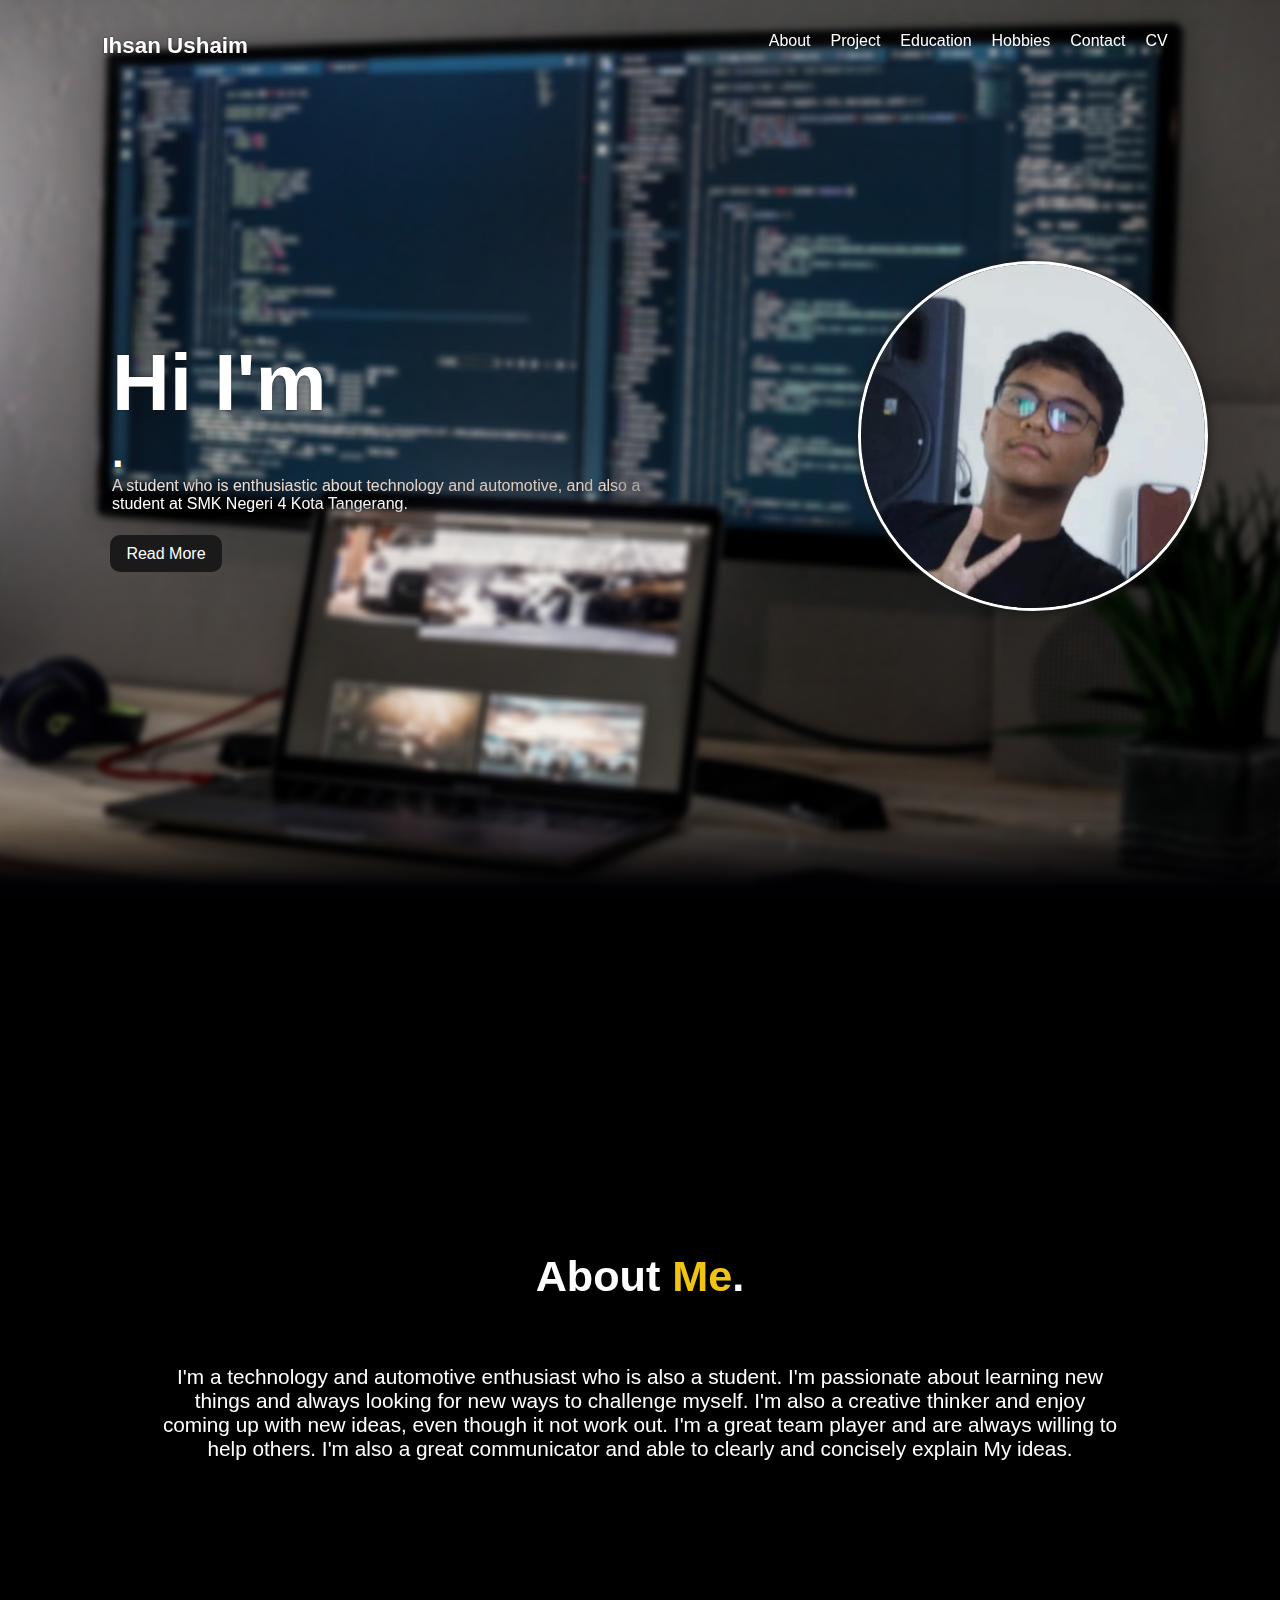
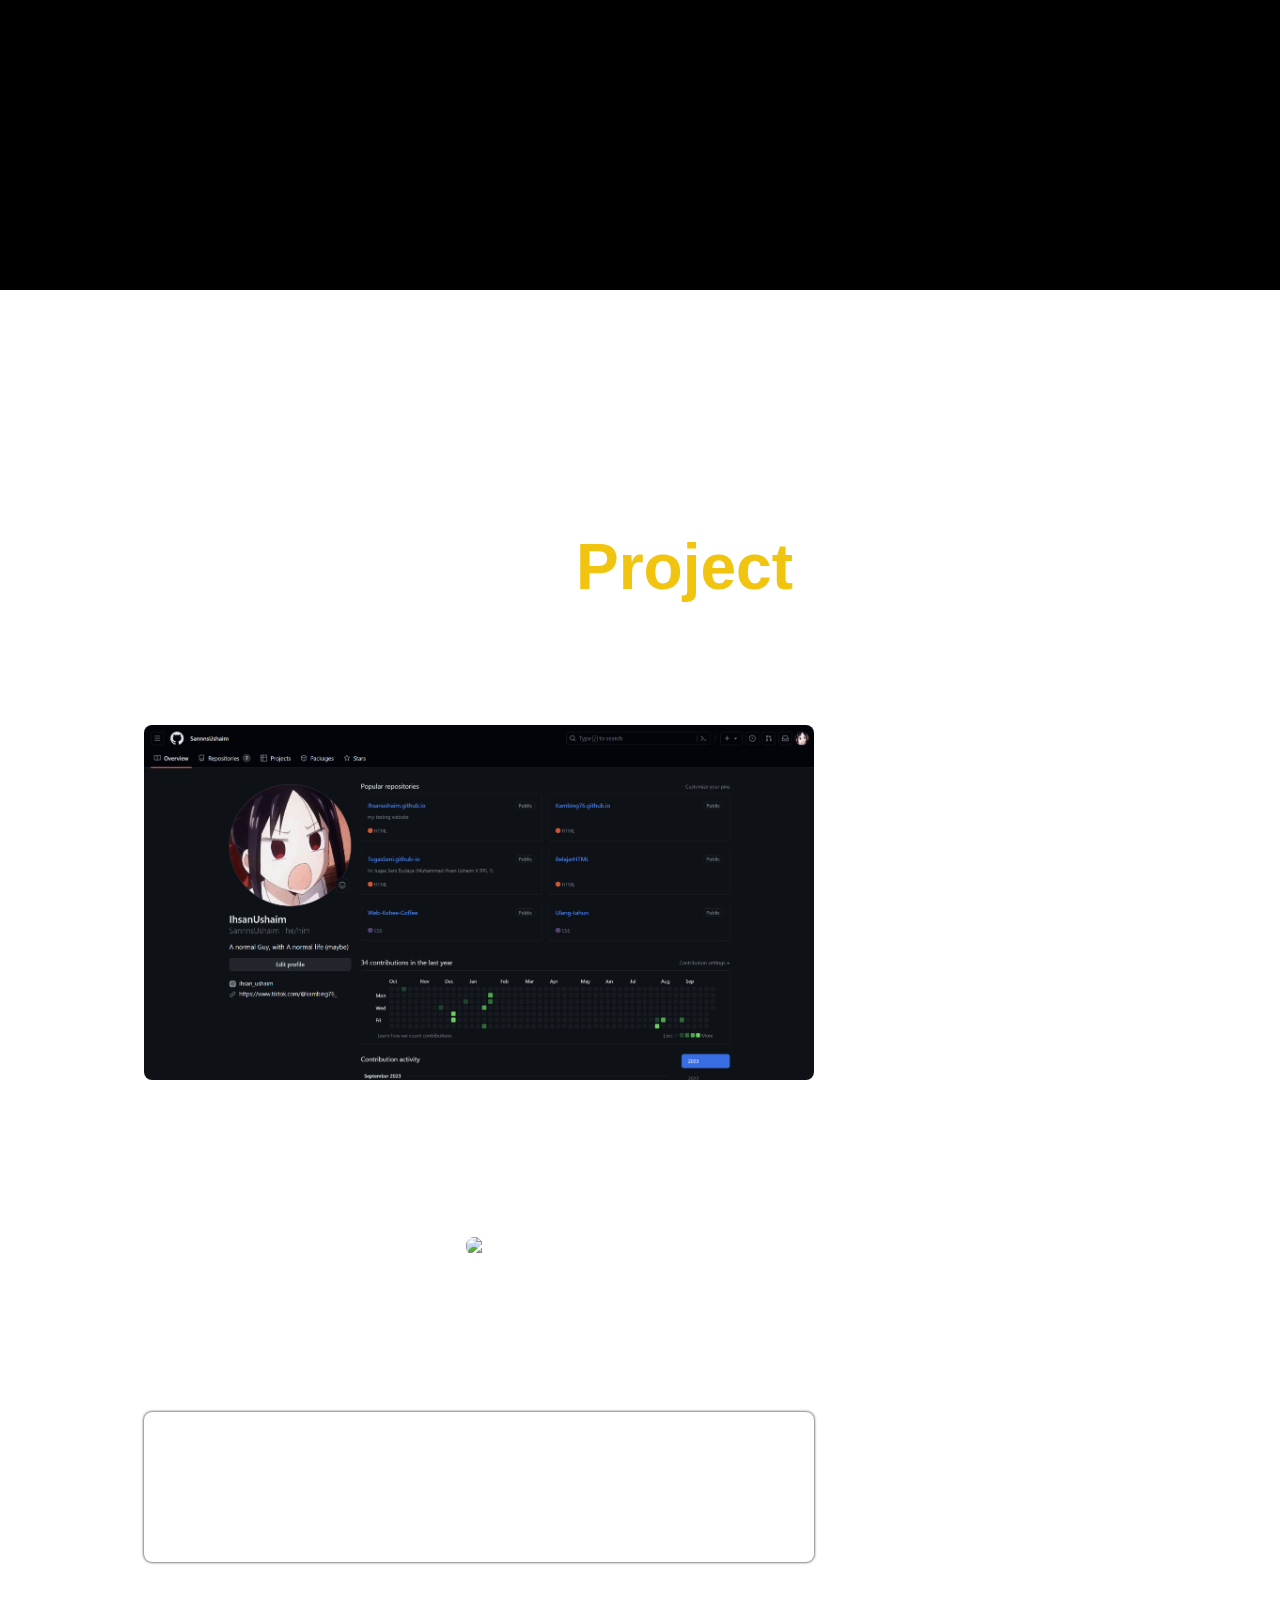
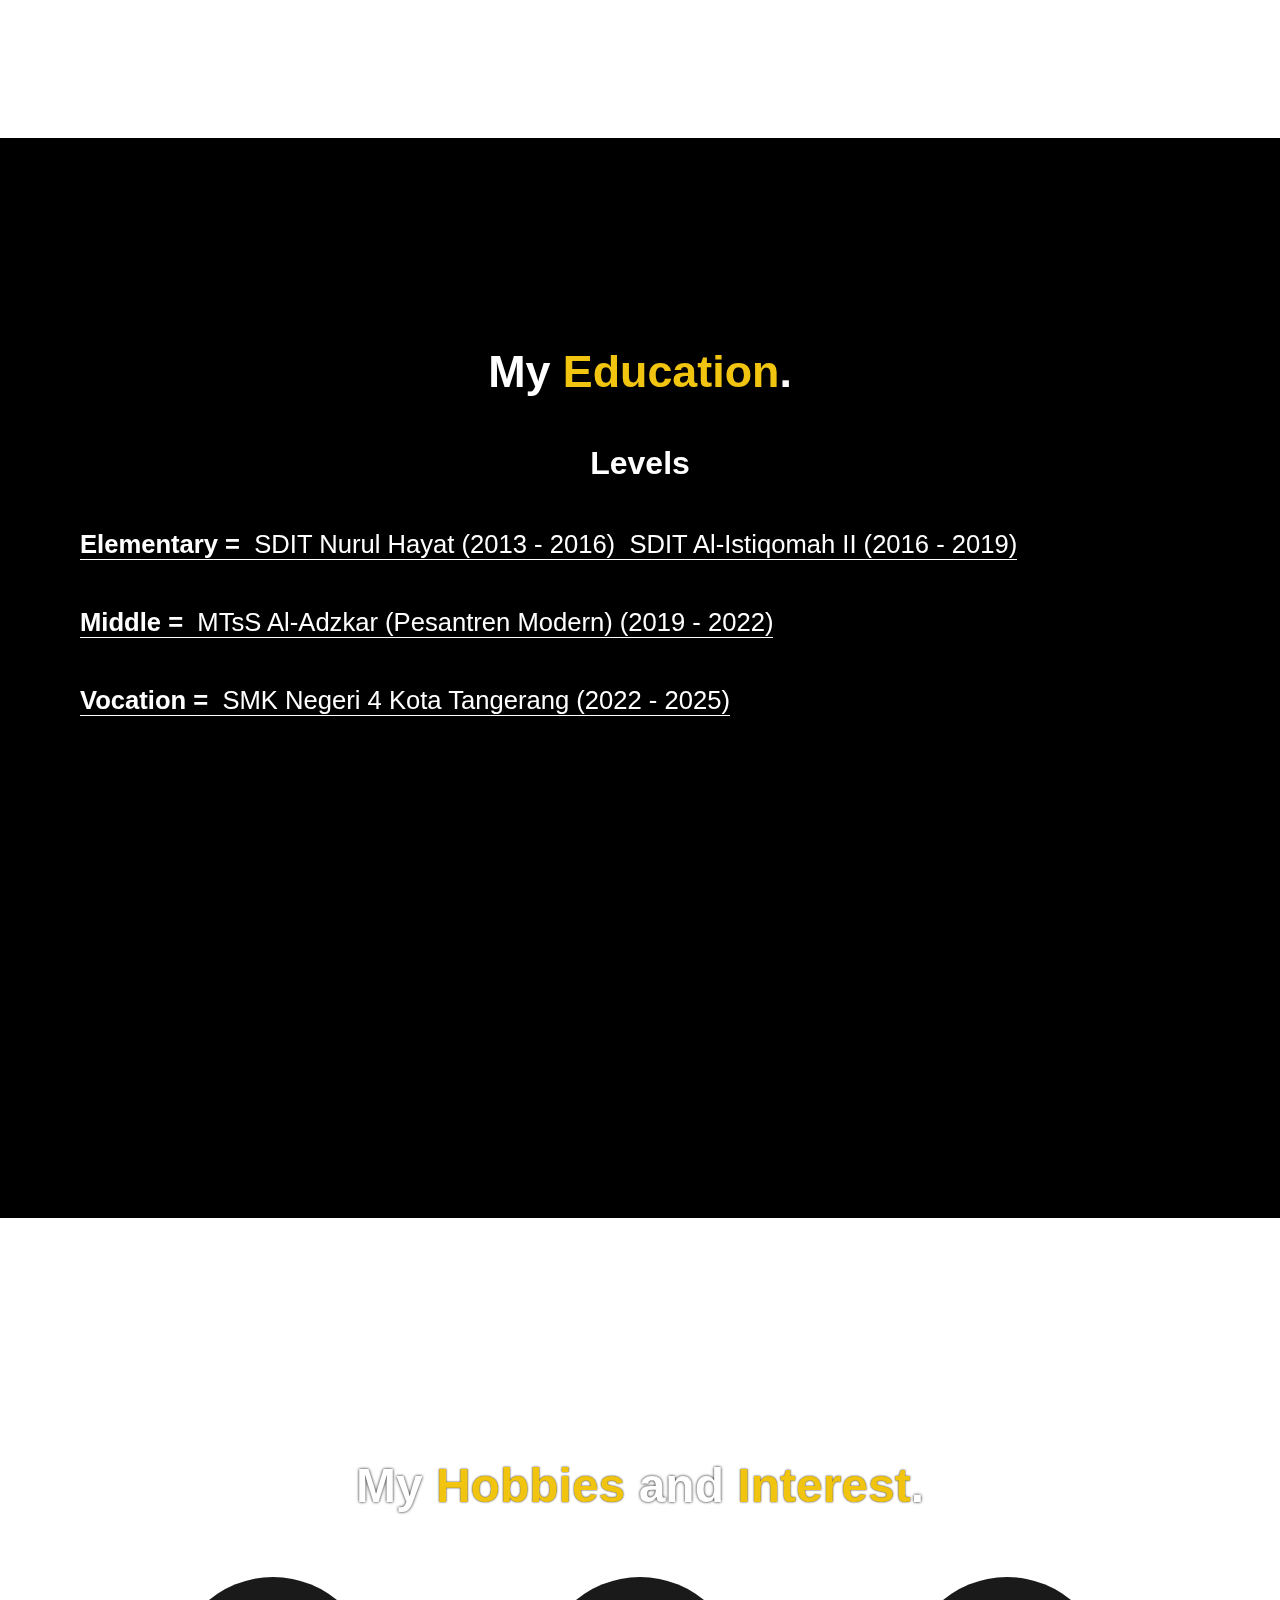
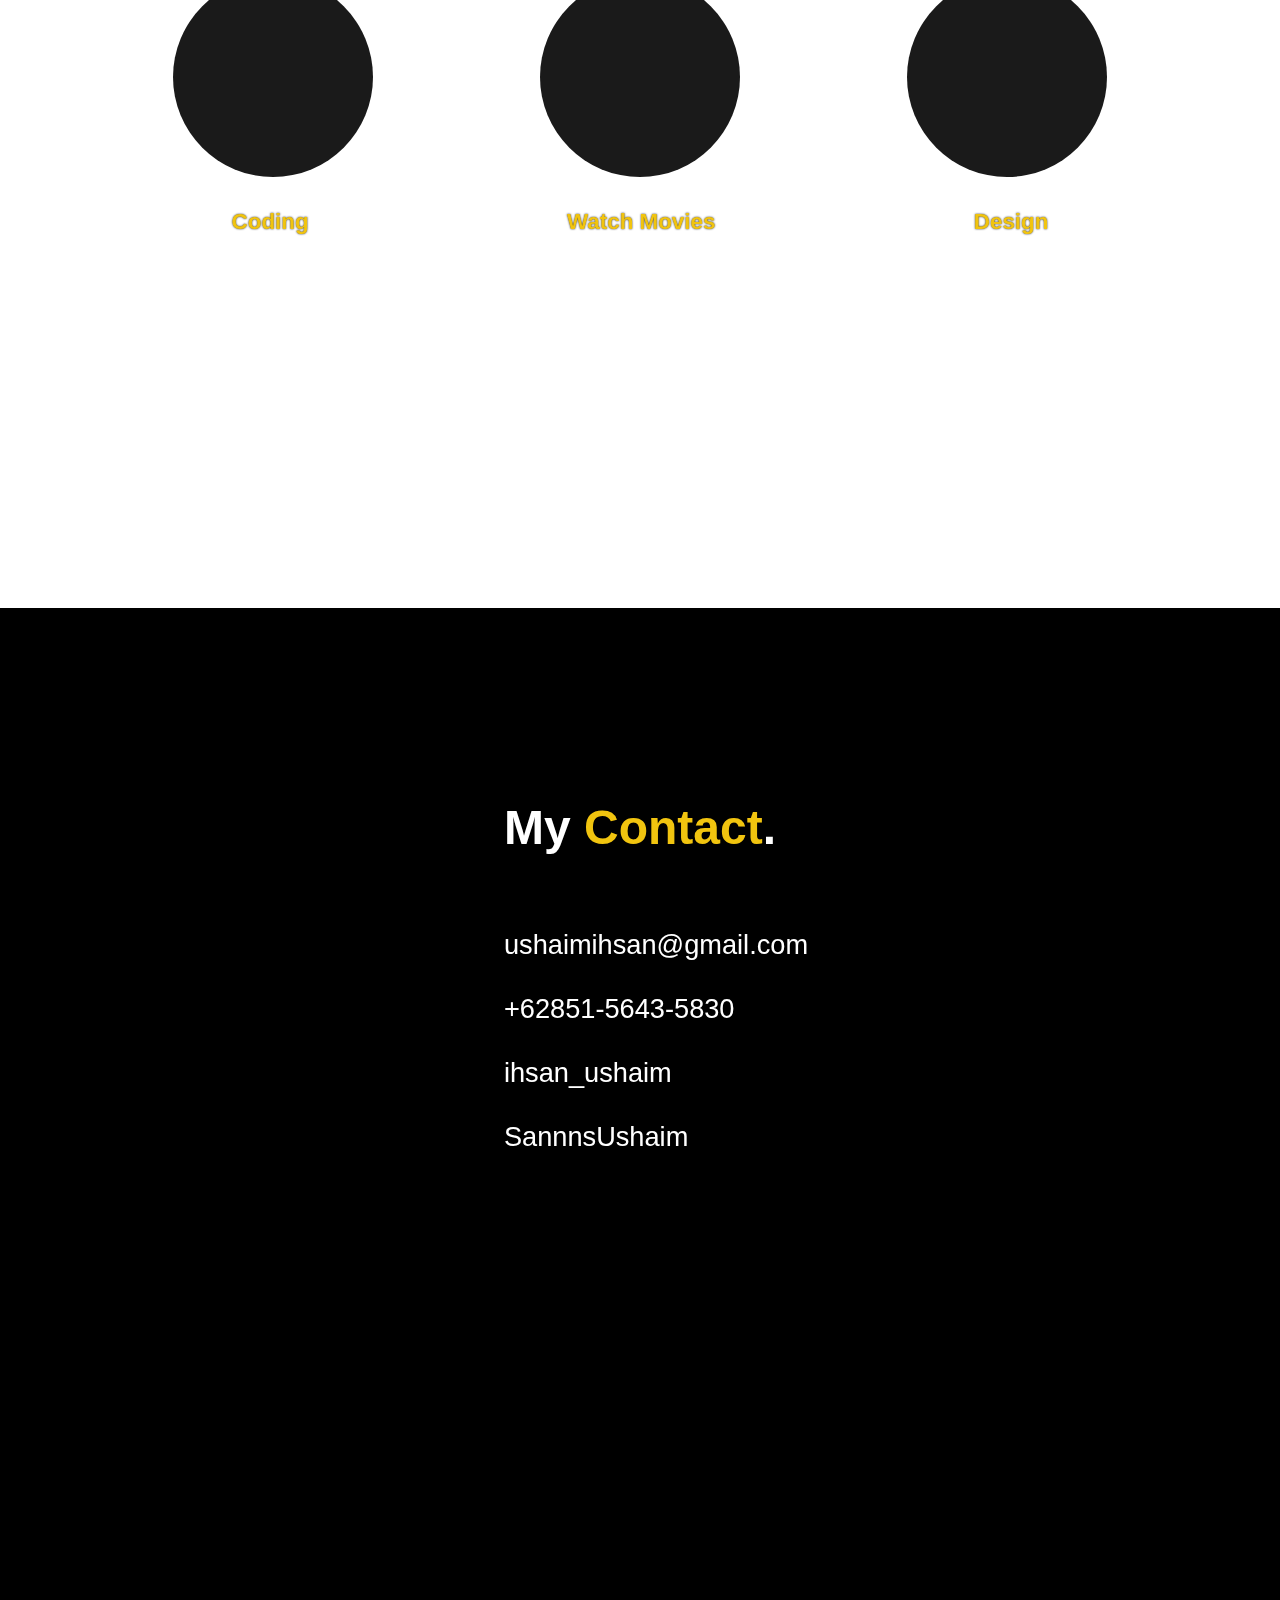
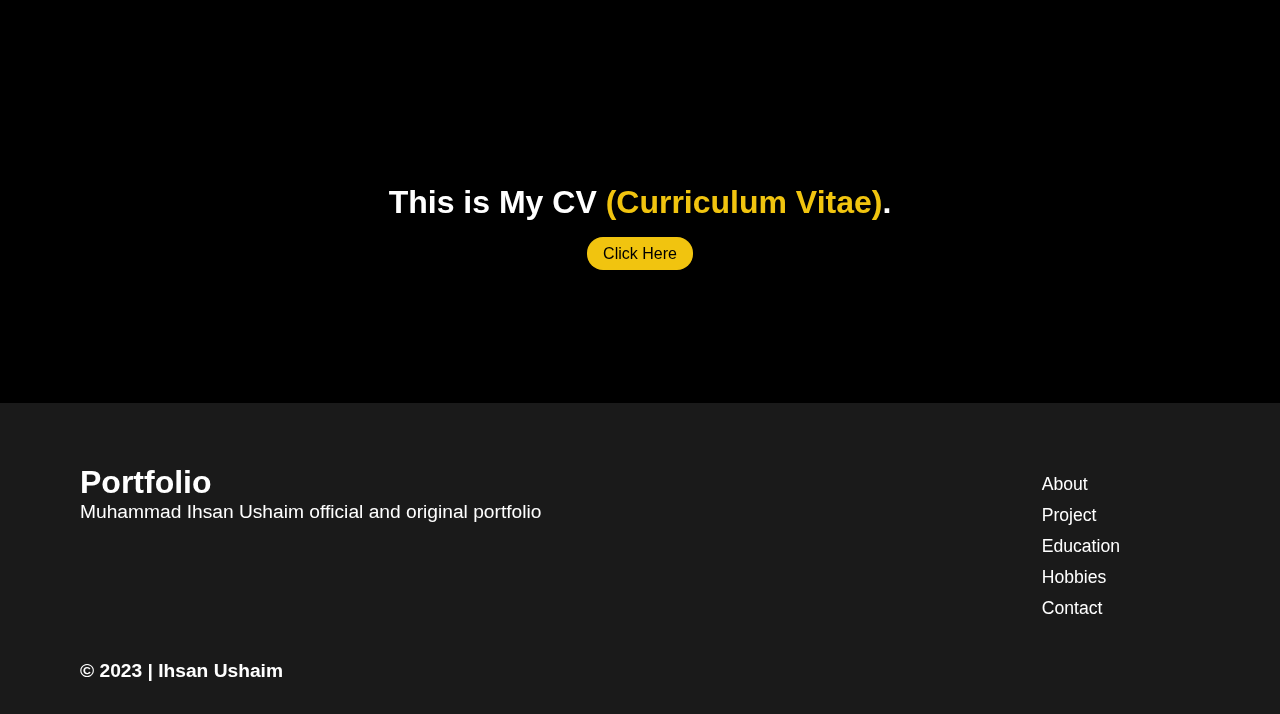
==== index.html @ 57886c35 "first commit" ====
<!DOCTYPE html>
<html lang="en">
  <head>
    <meta charset="UTF-8" />
    <meta name="viewport" content="width=device-width, initial-scale=1.0" />
    <title>Portfolio | MIU</title>
    <link rel="stylesheet" href="css/style.css" />
    <script src="https://unpkg.com/feather-icons"></script>
  </head>
  <body>
    <a class="balik" href="#home"><i data-feather="triangle"></i></a>
    <nav class="navbar">
      <a class="navbar-logo" href="#home">Ihsan Ushaim</a>
      <div class="navbar-nav">
        <a href="#about">About</a>
        <a href="#project">Project</a>
        <a href="#education">Education</a>
        <a href="#hobbies">Hobbies</a>
        <a href="#contact">Contact</a>
        <a href="CV/index.html">CV</a>
      </div>
    </nav>

    <section class="hero" id="home">
      <main class="content">
        <h1 class="header">Hi I'm</h1>
        <h1><span class="nama"></span>.</h1>
        <p>
          A student who is enthusiastic about technology and automotive, and
          also a student at SMK Negeri 4 Kota Tangerang.
        </p>
        <img class="foto" src="img/foto.jpg" alt="foto" />
        <a class="cta" href="#about">Read More</a>
      </main>
    </section>

    <section class="about" id="about">
      <h2>About <span>Me</span>.</h2>
      <p>
        I'm a technology and automotive enthusiast who is also a student. I'm
        passionate about learning new things and always looking for new ways to
        challenge myself. I'm also a creative thinker and enjoy coming up with
        new ideas, even though it not work out. I'm a great team player and are
        always willing to help others. I'm also a great communicator and able to
        clearly and concisely explain My ideas.
      </p>
    </section>

    <section class="project" id="project">
      <h2>My <span>Project</span>.</h2>
      <div class="row">
        <div class="col">
          <img
            width="670px"
            style="border-radius: 0.5rem"
            src="img/project-github.png"
            alt="project dari github"
          />
        </div>
        <div class="col">
          <p>
            I have my coding project at my github page. You can see it at
            <a target="_blank" href="https://www.github.com/SannnsUshaim"
              >SannnsUshaim</a
            >. That fills with my early project as my first portfolio, my
            sister's web I made, and another practice about web design. I don't
            have a big project yet, but someday, I will.
          </p>
        </div>
      </div>
      <div class="row">
        <div class="col">
          <p>
            I have a lot of design projects. Only for school assignments, not
            for sale yet, but I will try my best. This is one of my projects,
            where the other design files are corrupted.
          </p>
        </div>
        <div class="col">
          <img
            width="670px"
            style="border-radius: 0.5rem"
            src="img/project-design-1.png"
            alt="project design"
          />
        </div>
      </div>
      <div class="row end">
        <div class="col">
          <video
            onclick="toggleMute()"
            id="video"
            width="670px"
            style="border-radius: 0.5rem; box-shadow: 0 0 3px #000;"
            loop
            autoplay
            muted
          >
            <source src="video/animasi.mp4" type="video/mp4" />
          </video>
        </div>
        <div class="col video-desc">
          <p>
            I also have a project in the form of animation, although it's still
            not good yet, but I will try my best. I will only include this,
            because in my opinion, this is the best so far. and by the way, it
            just for a school assignment.
            <span>(click the video to unmuted)</span>
          </p>
        </div>
      </div>
    </section>

    <section class="education" id="education">
      <h2>My <span>Education</span>.</h2>
      <h3>Levels</h3>
      <div class="sd">
        <p class="kelas">Elementary =</p>
        <p><span>..</span>SDIT Nurul Hayat (2013 - 2016)</p>
        <p><span>..</span>SDIT Al-Istiqomah II (2016 - 2019)</p>
      </div>
      <div class="smp">
        <p class="kelas">Middle =</p>
        <p><span>..</span>MTsS Al-Adzkar (Pesantren Modern) (2019 - 2022)</p>
      </div>
      <div class="smk">
        <p class="kelas">Vocation =</p>
        <p><span>..</span>SMK Negeri 4 Kota Tangerang (2022 - 2025)</p>
      </div>
    </section>
    <section class="hobbies" id="hobbies">
      <h2>My <span>Hobbies</span> and <span>Interest</span>.</h2>
      <div class="card">
        <i class="icon" data-feather="monitor"></i>
        <i class="icon" data-feather="tv"></i>
        <i class="icon" data-feather="figma"></i>
      </div>
      <div class="card-text">
        <p><span>Coding</span></p>
        <p><span>Watch Movies</span></p>
        <p><span>Design</span></p>
      </div>
    </section>
    <section class="contact" id="contact">
      <h2>My <span>Contact</span>.</h2>
      <div class="row">
        <div class="col o">
          <a class="icon" target="_blank" href=""
            ><i class="icon" data-feather="mail"></i></a
          ><br />
          <a class="icon" target="_blank" href=""
            ><i class="icon" data-feather="phone"></i></a
          ><br />
          <a
            class="icon"
            target="_blank"
            href="https://www.instagram.com/ihsan_ushaim"
            ><i class="icon" data-feather="instagram"></i></a
          ><br />
          <a
            class="icon"
            target="_blank"
            href="https://www.github.com/SannnsUshaim"
            ><i class="icon" data-feather="github"></i
          ></a>
        </div>
        <div class="col">
          <p class="desc">ushaimihsan@gmail.com</p>
          <p class="desc">+62851-5643-5830</p>
          <p class="desc">ihsan_ushaim</p>
          <p class="desc">SannnsUshaim</p>
        </div>
      </div>
    </section>
    <section class="cv">
      <div class="cv-item">
        <h1>This is My CV <span>(Curriculum Vitae)</span>.</h1>
        <a class="cta-cv" href="CV/index.html">Click Here</a>
      </div>
    </section>
    <footer class="footer">
      <div class="row">
        <div class="col context">
          <h1>Portfolio</h1>
          <p class="subheading-context">
            Muhammad Ihsan Ushaim official and original portfolio
          </p>
        </div>
        <div class="col link">
          <div class="links">
            <ul class="list">
              <div class="list-item">
                <li><a href="#about">About</a></li>
              </div>
              <div class="list-item">
                <li><a href="#project">Project</a></li>
              </div>
              <div class="list-item">
                <li><a href="#education">Education</a></li>
              </div>
              <div class="list-item">
                <li><a href="#hobbies">Hobbies</a></li>
              </div>
              <div class="list-item">
                <li><a href="#contact">Contact</a></li>
              </div>
            </ul>
          </div>
          <div class="social">
            <div class="social-icon">
              <a target="_blank" href="https://www.instagram.com/ihsan_ushaim/"
                ><i class="icon" data-feather="instagram"></i
              ></a>
            </div>
            <div class="social-icon">
              <a target="_blank" href="https://github.com/SannnsUshaim"
                ><i class="icon" data-feather="github"></i
              ></a>
            </div>
          </div>
        </div>
      </div>
      <div class="row copy">
        <p>&copy; 2023 | Ihsan Ushaim</p>
      </div>
    </footer>
    <!-- feather script -->
    <script>
      feather.replace();
    </script>
    <!-- my script -->
    <script src="bootstrap/js/bootstrap.bundle.min.js"></script>
    <script src="js/script.js"></script>
    <script src="https://unpkg.com/typed.js@2.0.16/dist/typed.umd.js"></script>
    <script>
      var typed = new Typed(".nama", {
        strings: [
          "Muhammad Ihsan Ushaim",
          "Rekayasa Perangkat Lunak",
          "Web Designer",
        ],
        typeSpeed: 40,
        backSpeed: 35,
        startDelay: 300,
        bacKDelay: 900,
        loop: true,
      });
    </script>
  </body>
</html>
---- css/style.css ----
html {
  scroll-behavior: smooth;
}

* {
  margin: 0;
  padding: 0;
  box-sizing: border-box;
  outline: none;
  border: none;
  text-decoration: none;
  font-family: "Poppins", sans-serif;
}

a.balik {
  transition: all ease-in-out 0.2s;
  opacity: 0;
  position: fixed;
  z-index: -1;
  bottom: 0.4rem;
  right: 1rem;
  background-color: #1a1a1a;
  border-radius: 0.5rem;
  padding: 0.6rem 0.9rem 0.6rem 0.9rem;
  color: white;
}

a.balik.active {
  opacity: 100;
  z-index: 9999;
}
/* navbar */
.navbar {
  display: flex;
  position: fixed;
  align-items: center;
  top: 0;
  left: 0;
  right: 0;
  z-index: 9999;
  padding: 1.4rem 8%;
  justify-content: space-between;
  transition: all ease-in-out 0.2s;
  opacity: 30;
}

.navbar.active {
  background-color: rgba(1, 1, 3, 0.7);
  border-bottom: 2px solid #1a1a1a;
}

.navbar .navbar-logo {
  color: White;
  font-size: 1.4rem;
  font-weight: 700;
  text-shadow: 0 0 2px #1a1a1a;
}

.navbar .navbar-nav {
  display: flex;
}

.navbar .navbar-nav a {
  padding: 10px;
  color: white;
}

.navbar .navbar-nav a:hover {
  color: #f1c40f;
}

.navbar .navbar-nav a::after {
  content: "";
  display: flex;
  padding-bottom: 0.5rem;
  border-bottom: 1px solid #f1c40f;
  transform: scaleX(0);
  transition: 0.15s linear;
}

.navbar .navbar-nav a:hover::after {
  transform: scaleX(0.5);
}

/* hero section */
.hero {
  min-height: 100vh;
  display: flex;
  align-items: center;
  background-size: cover;
  background-image: url("../img/background.jpg");
  background-repeat: no-repeat;
  background-position: center;
  position: relative;
}

.hero::after {
  content: "";
  display: block;
  position: absolute;
  width: 100%;
  height: 19%;
  bottom: 0;
  background: linear-gradient(
    0deg,
    rgba(1, 1, 3, 1) 8%,
    rgba(255, 255, 255, 0) 50%
  );
}

.hero h1 {
  font-size: 2.6rem;
  color: white;
  text-shadow: 0 0 2px #1a1a1a;
  font-weight: bold;
  padding-left: 7rem;
}

.hero h1 span {
  color: #f1c40f;
}

.hero h1.header {
  color: white;
  top: 32%;
  font-size: 5rem;
}

.hero .foto {
  position: absolute;
  border: 3px solid white;
  border-radius: 100%;
  box-shadow: 0 0 10px #1a1a1a;
  width: 350px;
  top: 29%;
  left: 67%;
}

.hero p {
  padding-left: 7rem;
  margin-bottom: 2rem;
  color: white;
  margin-right: 30%;
  mix-blend-mode: difference;
}

.hero .cta {
  background-color: #1a1a1a;
  color: white;
  height: 2.6rem;
  padding: 0.6rem 1rem;
  border-top-left-radius: 10px;
  border-top-right-radius: 10px;
  border-bottom-left-radius: 10px;
  border-bottom-right-radius: 10px;
  width: 7rem;
  margin-top: 1.7rem;
  margin-left: 6.9rem;
  transition: all 0.15s ease-in-out;
}

.hero .cta:hover {
  background-color: #f1c40f;
  color: #1a1a1a;
  box-shadow: 0 0 7px #17171a;
  font-weight: 700;
}

/* about section */
.about {
  min-height: 110vh;
  background-color: #000;
}

.about h2 {
  padding-top: 22rem;
  text-align: center;
  font-size: 2.7rem;
  color: white;
}

.about h2 span {
  color: #f1c40f;
}

.about p {
  text-align: center;
  font-size: 1.3rem;
  padding: 4rem 10rem;
  color: white;
}

/* project section */
.project {
  min-height: 135vh;
  background-image: url("../img/background-profession.jpg");
  background-attachment: fixed;
  background-repeat: no-repeat;
  background-size: cover;
  background-position: center;
}

.project h2 {
  color: white;
  font-size: 4rem;
  padding: 15rem 0 3rem 0;
  text-align: center;
}

.project h2 span {
  color: #f1c40f;
}

.project .row {
  padding: 2rem 8rem;
}

.project .row .col {
  display: flex;
  justify-content: center;
  align-items: center;
  color: #fff;
}

.project .row .col p {
  mix-blend-mode: difference;
}

.project .row .col a {
  color: #fff;
  transition: all 0.15s ease-in-out;
}

.project .row .col a:hover {
  color: #f1c40f;
  text-decoration: underline;
}

.project .row .col.video-desc span {
  font-size: 9px;
}

.project .row.end {
  padding: 2rem 8rem 10rem 8rem;
}
/* education section */
.education {
  background-color: #000;
  min-height: 120vh;
}

.education h2 {
  color: white;
  text-align: center;
  padding-top: 13rem;
  font-size: 2.8rem;
}

.education h2 span {
  color: #f1c40f;
}

.education h3 {
  padding-top: 3rem;
  font-size: 2rem;
  color: white;
  text-align: center;
}

.education .sd,
.education .smp,
.education .smk {
  padding-top: 3rem;
  padding-left: 5rem;
  display: flex;
  color: white;
  font-size: 1.6rem;
}

.education .sd .kelas,
.education .smp .kelas,
.education .smk .kelas {
  font-weight: 700;
}

.education .sd p,
.education .smp p,
.education .smk p {
  border-bottom: 1px solid white;
}

.education p span {
  color: #000;
}

/* hobbies ssection */
.hobbies {
  min-height: 110vh;
  background-image: url("../img/background-hobbies.jpg");
  background-repeat: no-repeat;
  background-size: cover;
  background-position: center;
  background-attachment: fixed;
}

.hobbies span {
  color: #f1c40f;
  text-shadow: 0 0 2px #1a1a1a;
}

.hobbies h2 {
  padding-top: 15rem;
  text-align: center;
  font-size: 3rem;
  color: #fff;
  text-shadow: 0 0 3px #000;
}

.hobbies .card {
  display: flex;
  justify-content: space-around;
  padding: 4rem 0 1rem 0;
  margin: 0 7%;
}

.hobbies .card .icon {
  color: white;
  display: flex;
  background-color: #1a1a1a;
  border-radius: 50%;
  padding: 2rem 3.7rem;
  width: 200px;
  height: 200px;
}

.hobbies .card-text {
  display: flex;
  color: #000;
  justify-content: space-around;
  margin: 1rem 8%;
  font-weight: 700;
  font-size: 1.4rem;
}

/* contact section */
.contact {
  min-height: 115vh;
  background-color: #000;
  color: white;
  text-align: center;
}

.contact h2 {
  padding-top: 12rem;
  font-size: 3rem;
}

.contact h2 span {
  color: #f1c40f;
}

.row {
  display: flex;
  margin-top: 25px;
  padding-top: 20px;
  justify-content: center;
}

.col {
  padding: 1rem;
}

.col.o .icon {
  color: #fff;
  transition: all 0.15s ease-in-out;
}

.col.o .icon:hover {
  color: #f1c40f;
}

.col .icon {
  width: 45px;
  height: 45px;
  margin: 10px 0;
}

.col .desc {
  text-align: left;
  font-size: 1.7rem;
  margin: 13px 0 32px;
}
/* CV section */
.cv {
  min-height: 40vh;
  display: flex;
  justify-content: center;
  align-items: center;
  background-color: #000;
}

.cv-item {
  color: #fff;
  text-align: center;
}

.cv-item h1 {
  margin-bottom: 1.5rem;
  font-size: 2rem;
}

.cv-item h1 span {
  color: #f1c40f;
}

.cv-item a {
  background-color: #f1c40f;
  color: #000;
  padding: 0.5rem 1rem;
  border-radius: 1rem;
  transition: all 0.15s ease-in-out;
}

.cv-item a:hover {
  color: #f1c40f;
  background-color: #000;
  box-shadow: 0 0 10px #f1c40f;
}
/* footer section */
.footer {
  min-height: 20vh;
  padding: 1rem 5rem;
  background-color: #1a1a1a;
  color: white;
}

.footer p {
  font-size: 1.2rem;
  font-weight: 700;
}

.footer .row .col.context {
  margin: 0 3rem 0 0;
  padding: 0;
}

.footer .row .col.context p{
  font-weight: 400;
}

.footer .row {
  display: flex;
  justify-content: space-between;
}

.footer .row.copy {
  display: flex;
  justify-content: left;
}

.footer .row .col.link {
  display: flex;
  padding: 0;
}

.footer .row .col.link .links {
  margin: 0 2rem 0 0;
}

.footer .row .col.link .list{
  list-style: none;
}

.list-item  {
  margin: 10px 0 0 0;
}

.list a{
  color: #fff;
  font-weight: 500;
  font-size: 1.1rem;
  transition: all 0.15s ease-in-out;
  margin: 2rem 0 0 0;
}

.list a:hover{
  color: #f1c40f;
}

.footer .social {
  display: block;
  padding: 0 1rem;
}

.footer .social .icon {
  color: white;
  width: 35px;
  margin: 4px 0.5rem;
}

.footer .social .icon:hover {
  color: #f1c40f;
}
.footer .row.copy {
  padding: 1rem 0;
}
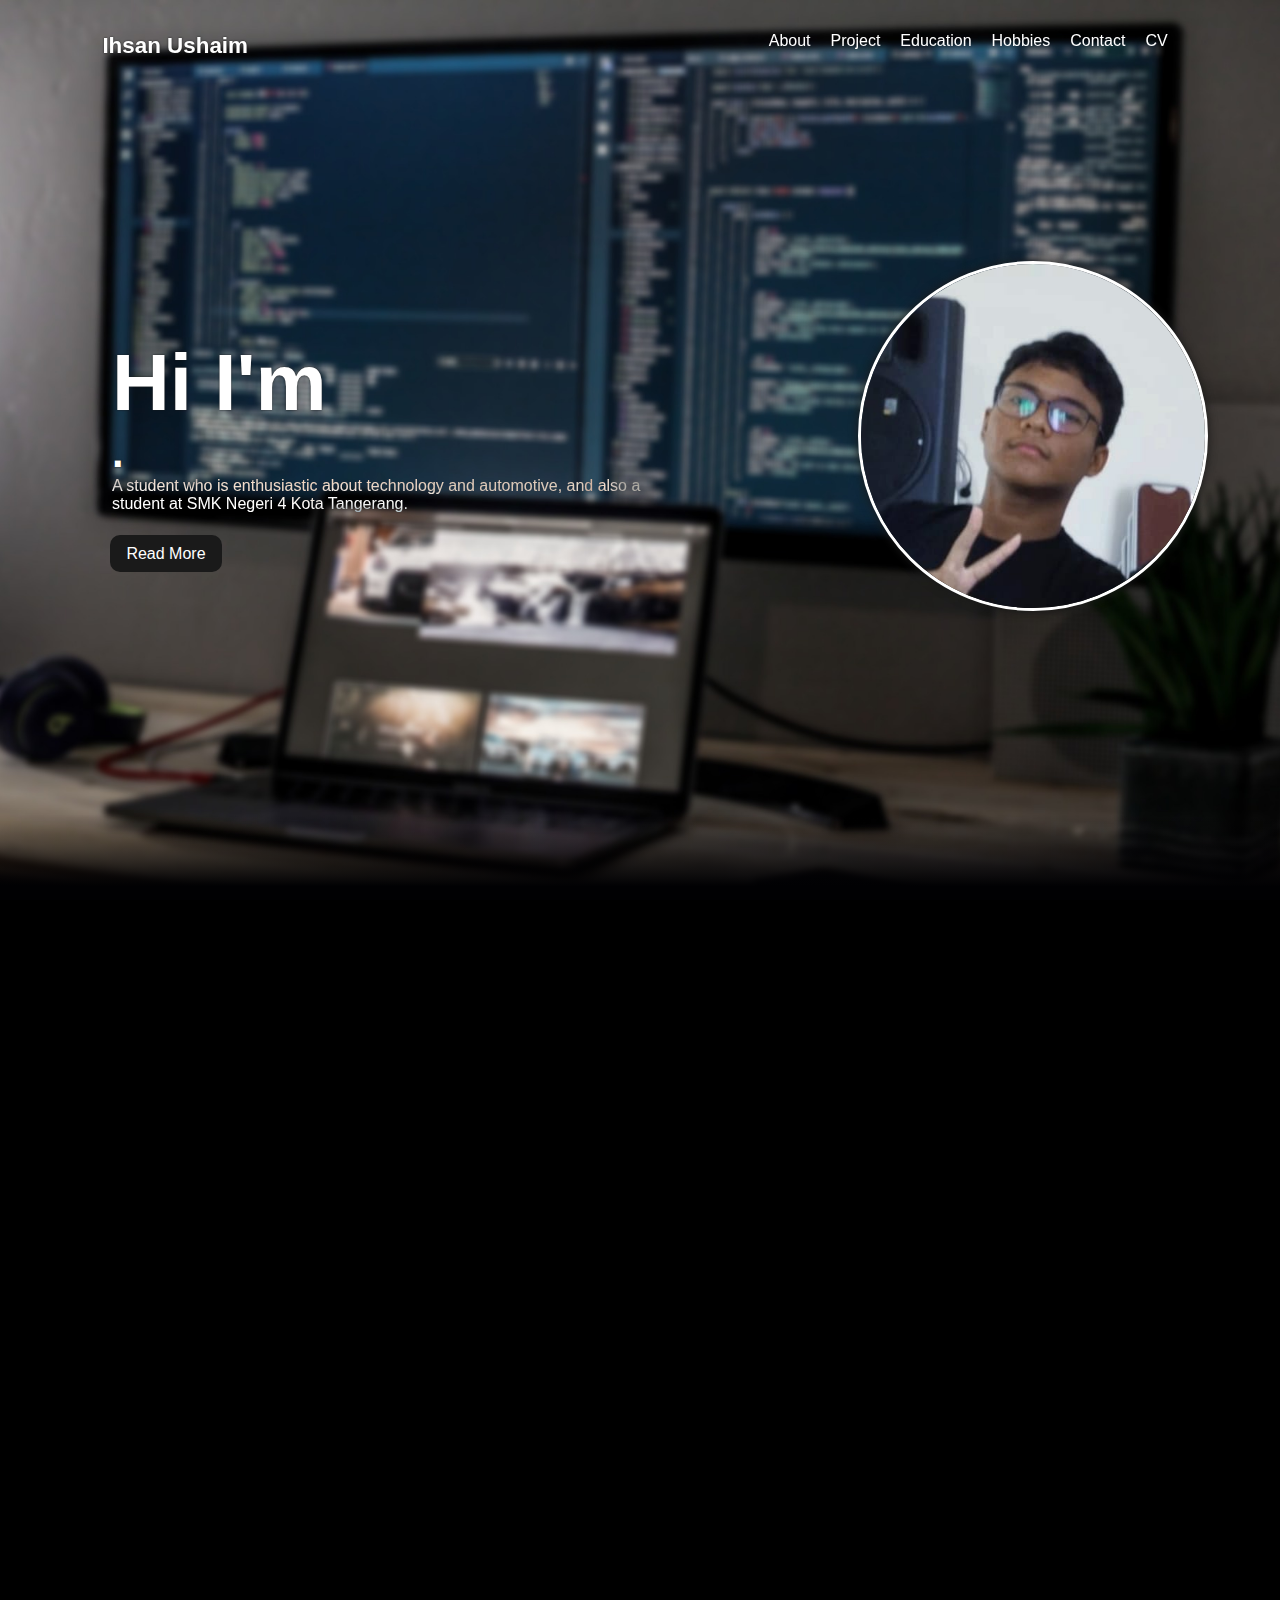
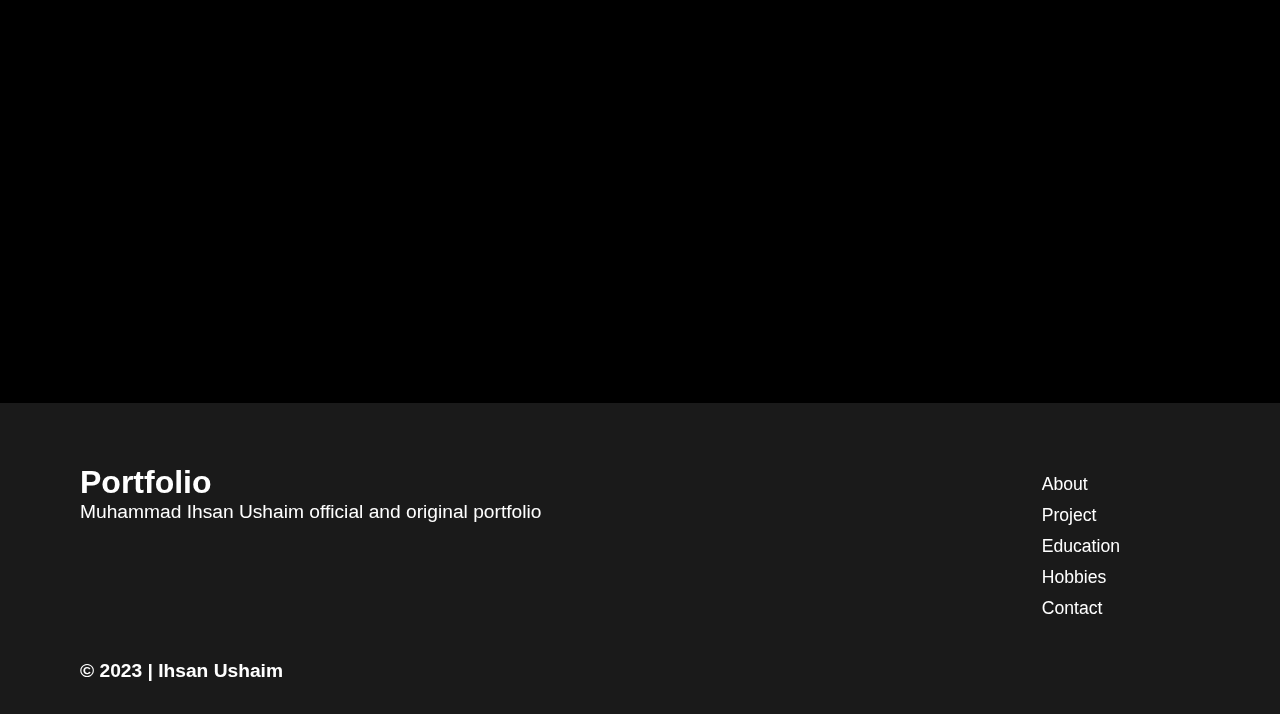
==== commit 05d29c47: "fixing animation" ====
--- a/index.html
+++ b/index.html
@@ -6,6 +6,7 @@
     <title>Portfolio | MIU</title>
     <link rel="stylesheet" href="css/style.css" />
     <script src="https://unpkg.com/feather-icons"></script>
+    <link rel="stylesheet" href="https://unpkg.com/aos@next/dist/aos.css" />
   </head>
   <body>
     <a class="balik" href="#home"><i data-feather="triangle"></i></a>
@@ -34,9 +35,16 @@
       </main>
     </section>
 
-    <section class="about" id="about">
-      <h2>About <span>Me</span>.</h2>
-      <p>
+    <section class="about" id="about" style="overflow: hidden">
+      <h2 data-aos="fade-right" data-aos-duration="700" data-aos-offset="580">
+        About <span>Me</span>.
+      </h2>
+      <p
+        data-aos="fade-left"
+        data-aos-duration="1000"
+        data-aos-offset="150"
+        data-aos-delay="300"
+      >
         I'm a technology and automotive enthusiast who is also a student. I'm
         passionate about learning new things and always looking for new ways to
         challenge myself. I'm also a creative thinker and enjoy coming up with
@@ -46,10 +54,18 @@
       </p>
     </section>
 
-    <section class="project" id="project">
-      <h2>My <span>Project</span>.</h2>
+    <section class="project" id="project" style="overflow: hidden">
+      <h2 data-aos="fade-down" data-aos-duration="800" data-aos-offset="600">
+        My <span>Project</span>.
+      </h2>
       <div class="row">
-        <div class="col">
+        <div
+          class="col"
+          data-aos="fade-right"
+          data-aos-duration="600"
+          data-aos-offset="300"
+          data-aos-delay="300"
+        >
           <img
             width="670px"
             style="border-radius: 0.5rem"
@@ -57,7 +73,13 @@
             alt="project dari github"
           />
         </div>
-        <div class="col">
+        <div
+          class="col"
+          data-aos="fade-left"
+          data-aos-duration="700"
+          data-aos-offset="300"
+          data-aos-delay="300"
+        >
           <p>
             I have my coding project at my github page. You can see it at
             <a target="_blank" href="https://www.github.com/SannnsUshaim"
@@ -69,14 +91,26 @@
         </div>
       </div>
       <div class="row">
-        <div class="col">
+        <div
+          class="col"
+          data-aos="fade-right"
+          data-aos-duration="600"
+          data-aos-offset="300"
+          data-aos-delay="300"
+        >
           <p>
             I have a lot of design projects. Only for school assignments, not
             for sale yet, but I will try my best. This is one of my projects,
             where the other design files are corrupted.
           </p>
         </div>
-        <div class="col">
+        <div
+          class="col"
+          data-aos="fade-left"
+          data-aos-duration="700"
+          data-aos-offset="300"
+          data-aos-delay="300"
+        >
           <img
             width="670px"
             style="border-radius: 0.5rem"
@@ -86,12 +120,18 @@
         </div>
       </div>
       <div class="row end">
-        <div class="col">
+        <div
+          class="col"
+          data-aos="fade-right"
+          data-aos-duration="600"
+          data-aos-offset="300"
+          data-aos-delay="300"
+        >
           <video
             onclick="toggleMute()"
             id="video"
             width="670px"
-            style="border-radius: 0.5rem; box-shadow: 0 0 3px #000;"
+            style="border-radius: 0.5rem; box-shadow: 0 0 3px #000"
             loop
             autoplay
             muted
@@ -99,7 +139,13 @@
             <source src="video/animasi.mp4" type="video/mp4" />
           </video>
         </div>
-        <div class="col video-desc">
+        <div
+          class="col video-desc"
+          data-aos="fade-left"
+          data-aos-duration="700"
+          data-aos-offset="300"
+          data-aos-delay="300"
+        >
           <p>
             I also have a project in the form of animation, although it's still
             not good yet, but I will try my best. I will only include this,
@@ -111,71 +157,211 @@
       </div>
     </section>
 
-    <section class="education" id="education">
-      <h2>My <span>Education</span>.</h2>
-      <h3>Levels</h3>
-      <div class="sd">
+    <section class="education" id="education" style="overflow: hidden">
+      <h2 data-aos="fade-down" data-aos-duration="800" data-aos-offset="500">
+        My <span>Education</span>.
+      </h2>
+      <h3
+        data-aos="fade-up"
+        data-aos-duration="1000"
+        data-aos-offset="220"
+        data-aos-delay="300"
+      >
+        Levels
+      </h3>
+      <div
+        class="sd"
+        data-aos="fade-right"
+        data-aos-duration="1500"
+        data-aos-offset="250"
+        data-aos-delay="500"
+      >
         <p class="kelas">Elementary =</p>
         <p><span>..</span>SDIT Nurul Hayat (2013 - 2016)</p>
         <p><span>..</span>SDIT Al-Istiqomah II (2016 - 2019)</p>
       </div>
-      <div class="smp">
+      <div
+        class="smp"
+        data-aos="fade-right"
+        data-aos-duration="1500"
+        data-aos-offset="250"
+        data-aos-delay="500"
+      >
         <p class="kelas">Middle =</p>
         <p><span>..</span>MTsS Al-Adzkar (Pesantren Modern) (2019 - 2022)</p>
       </div>
-      <div class="smk">
+      <div
+        class="smk"
+        data-aos="fade-right"
+        data-aos-duration="1500"
+        data-aos-offset="250"
+        data-aos-delay="500"
+      >
         <p class="kelas">Vocation =</p>
         <p><span>..</span>SMK Negeri 4 Kota Tangerang (2022 - 2025)</p>
       </div>
     </section>
-    <section class="hobbies" id="hobbies">
-      <h2>My <span>Hobbies</span> and <span>Interest</span>.</h2>
+    <section class="hobbies" id="hobbies" style="overflow: hidden">
+      <h2 data-aos="fade-down" data-aos-duration="800" data-aos-offset="500">
+        My <span>Hobbies</span> and <span>Interest</span>.
+      </h2>
       <div class="card">
-        <i class="icon" data-feather="monitor"></i>
-        <i class="icon" data-feather="tv"></i>
-        <i class="icon" data-feather="figma"></i>
+        <div
+          class="con"
+          data-aos="fade-right"
+          data-aos-duration="1200"
+          data-aos-offset="200"
+          data-aos-delay="300"
+        >
+          <i class="icon" data-feather="monitor"></i>
+        </div>
+        <div
+          class="con"
+          data-aos="fade-right"
+          data-aos-duration="1200"
+          data-aos-offset="200"
+          data-aos-delay="500"
+        >
+          <i class="icon" data-feather="tv"></i>
+        </div>
+        <div
+          class="con"
+          data-aos="fade-right"
+          data-aos-duration="1200"
+          data-aos-offset="200"
+          data-aos-delay="700"
+        >
+          <i class="icon" data-feather="figma"></i>
+        </div>
       </div>
       <div class="card-text">
-        <p><span>Coding</span></p>
-        <p><span>Watch Movies</span></p>
-        <p><span>Design</span></p>
-      </div>
-    </section>
-    <section class="contact" id="contact">
-      <h2>My <span>Contact</span>.</h2>
+        <p
+          data-aos="fade-right"
+          data-aos-duration="1200"
+          data-aos-offset="100"
+          data-aos-delay="300"
+        >
+          <span>Coding</span>
+        </p>
+        <p
+          data-aos="fade-right"
+          data-aos-duration="1200"
+          data-aos-offset="100"
+          data-aos-delay="500"
+        >
+          <span>Watch Movies</span>
+        </p>
+        <p
+          data-aos="fade-right"
+          data-aos-duration="1200"
+          data-aos-offset="100"
+          data-aos-delay="500"
+        >
+          <span>Design</span>
+        </p>
+      </div>
+    </section>
+    <section class="contact" id="contact" style="overflow: hidden">
+      <h2 data-aos="fade-down" data-aos-duration="800" data-aos-offset="500">
+        My <span>Contact</span>.
+      </h2>
       <div class="row">
         <div class="col o">
-          <a class="icon" target="_blank" href=""
+          <a
+            class="icon"
+            data-aos="fade-right"
+            data-aos-duration="1200"
+            data-aos-offset="200"
+            data-aos-delay="100"
+            target="_blank"
+            href=""
             ><i class="icon" data-feather="mail"></i></a
           ><br />
-          <a class="icon" target="_blank" href=""
+          <a
+            class="icon"
+            data-aos="fade-right"
+            data-aos-duration="1200"
+            data-aos-offset="100"
+            data-aos-delay="100"
+            target="_blank"
+            href=""
             ><i class="icon" data-feather="phone"></i></a
           ><br />
           <a
             class="icon"
             target="_blank"
+            data-aos="fade-right"
+            data-aos-duration="1200"
+            data-aos-offset="100"
+            data-aos-delay="100"
             href="https://www.instagram.com/ihsan_ushaim"
             ><i class="icon" data-feather="instagram"></i></a
           ><br />
           <a
             class="icon"
             target="_blank"
+            data-aos="fade-right"
+            data-aos-duration="1200"
+            data-aos-offset="100"
+            data-aos-delay="100"
             href="https://www.github.com/SannnsUshaim"
             ><i class="icon" data-feather="github"></i
           ></a>
         </div>
         <div class="col">
-          <p class="desc">ushaimihsan@gmail.com</p>
-          <p class="desc">+62851-5643-5830</p>
-          <p class="desc">ihsan_ushaim</p>
-          <p class="desc">SannnsUshaim</p>
-        </div>
-      </div>
-    </section>
-    <section class="cv">
+          <p
+            data-aos="fade-left"
+            data-aos-duration="1200"
+            data-aos-offset="200"
+            data-aos-delay="190"
+            class="desc"
+          >
+            ushaimihsan@gmail.com
+          </p>
+          <p
+            data-aos="fade-left"
+            data-aos-duration="1200"
+            data-aos-offset="100"
+            data-aos-delay="190"
+            class="desc"
+          >
+            +62851-5643-5830
+          </p>
+          <p
+            data-aos="fade-left"
+            data-aos-duration="1200"
+            data-aos-offset="100"
+            data-aos-delay="190"
+            class="desc"
+          >
+            ihsan_ushaim
+          </p>
+          <p
+            data-aos="fade-left"
+            data-aos-duration="1200"
+            data-aos-offset="100"
+            data-aos-delay="190"
+            class="desc"
+          >
+            SannnsUshaim
+          </p>
+        </div>
+      </div>
+    </section>
+    <section class="cv" style="overflow: hidden">
       <div class="cv-item">
-        <h1>This is My CV <span>(Curriculum Vitae)</span>.</h1>
-        <a class="cta-cv" href="CV/index.html">Click Here</a>
+        <h1 data-aos="fade-down" data-aos-duration="800" data-aos-offset="150">
+          This is My CV <span>(Curriculum Vitae)</span>.
+        </h1>
+        <a
+          data-aos="fade-up"
+          data-aos-duration="1000"
+          data-aos-offset="80"
+          data-aos-delay="100"
+          class="cta-cv"
+          href="CV/index.html"
+          >Click Here</a
+        >
       </div>
     </section>
     <footer class="footer">
@@ -232,6 +418,12 @@
     <script src="bootstrap/js/bootstrap.bundle.min.js"></script>
     <script src="js/script.js"></script>
     <script src="https://unpkg.com/typed.js@2.0.16/dist/typed.umd.js"></script>
+    <script src="https://unpkg.com/aos@next/dist/aos.js"></script>
+    <script>
+      AOS.init({
+        once:true
+      });
+    </script>
     <script>
       var typed = new Typed(".nama", {
         strings: [
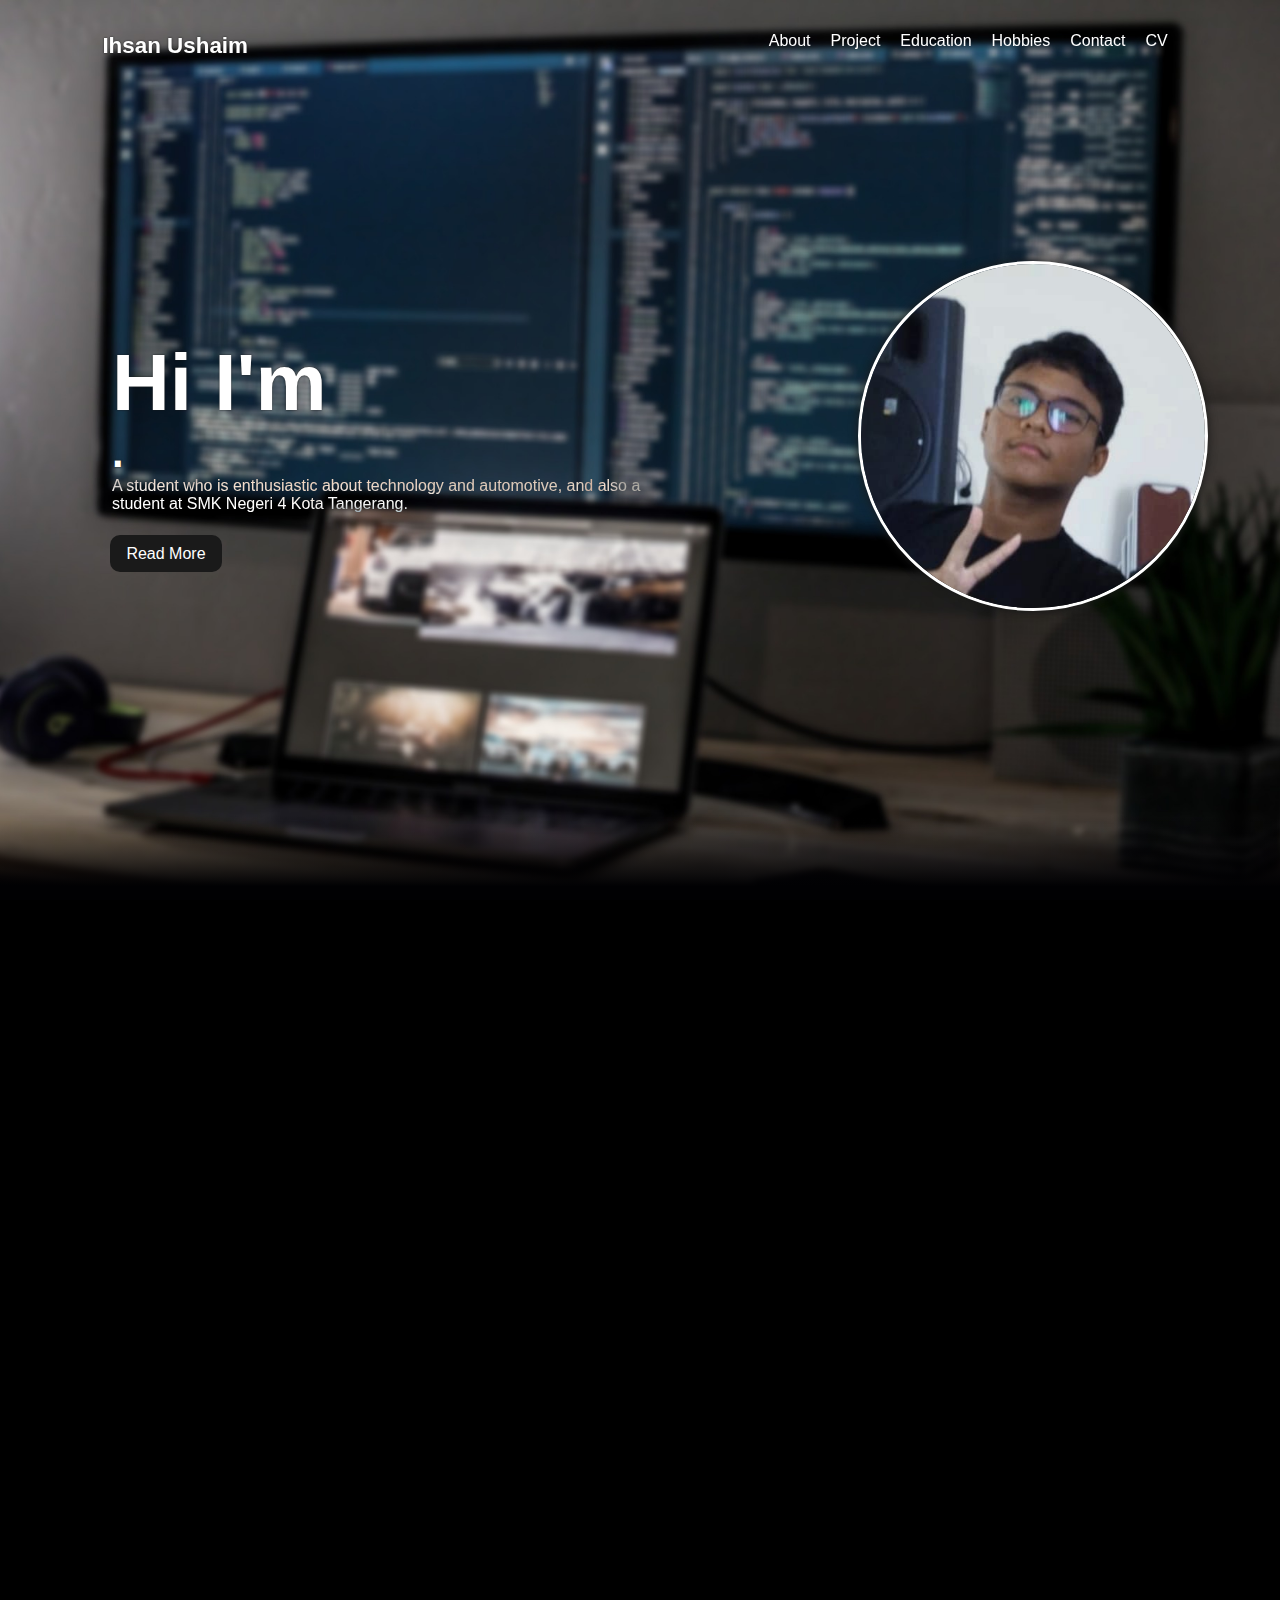
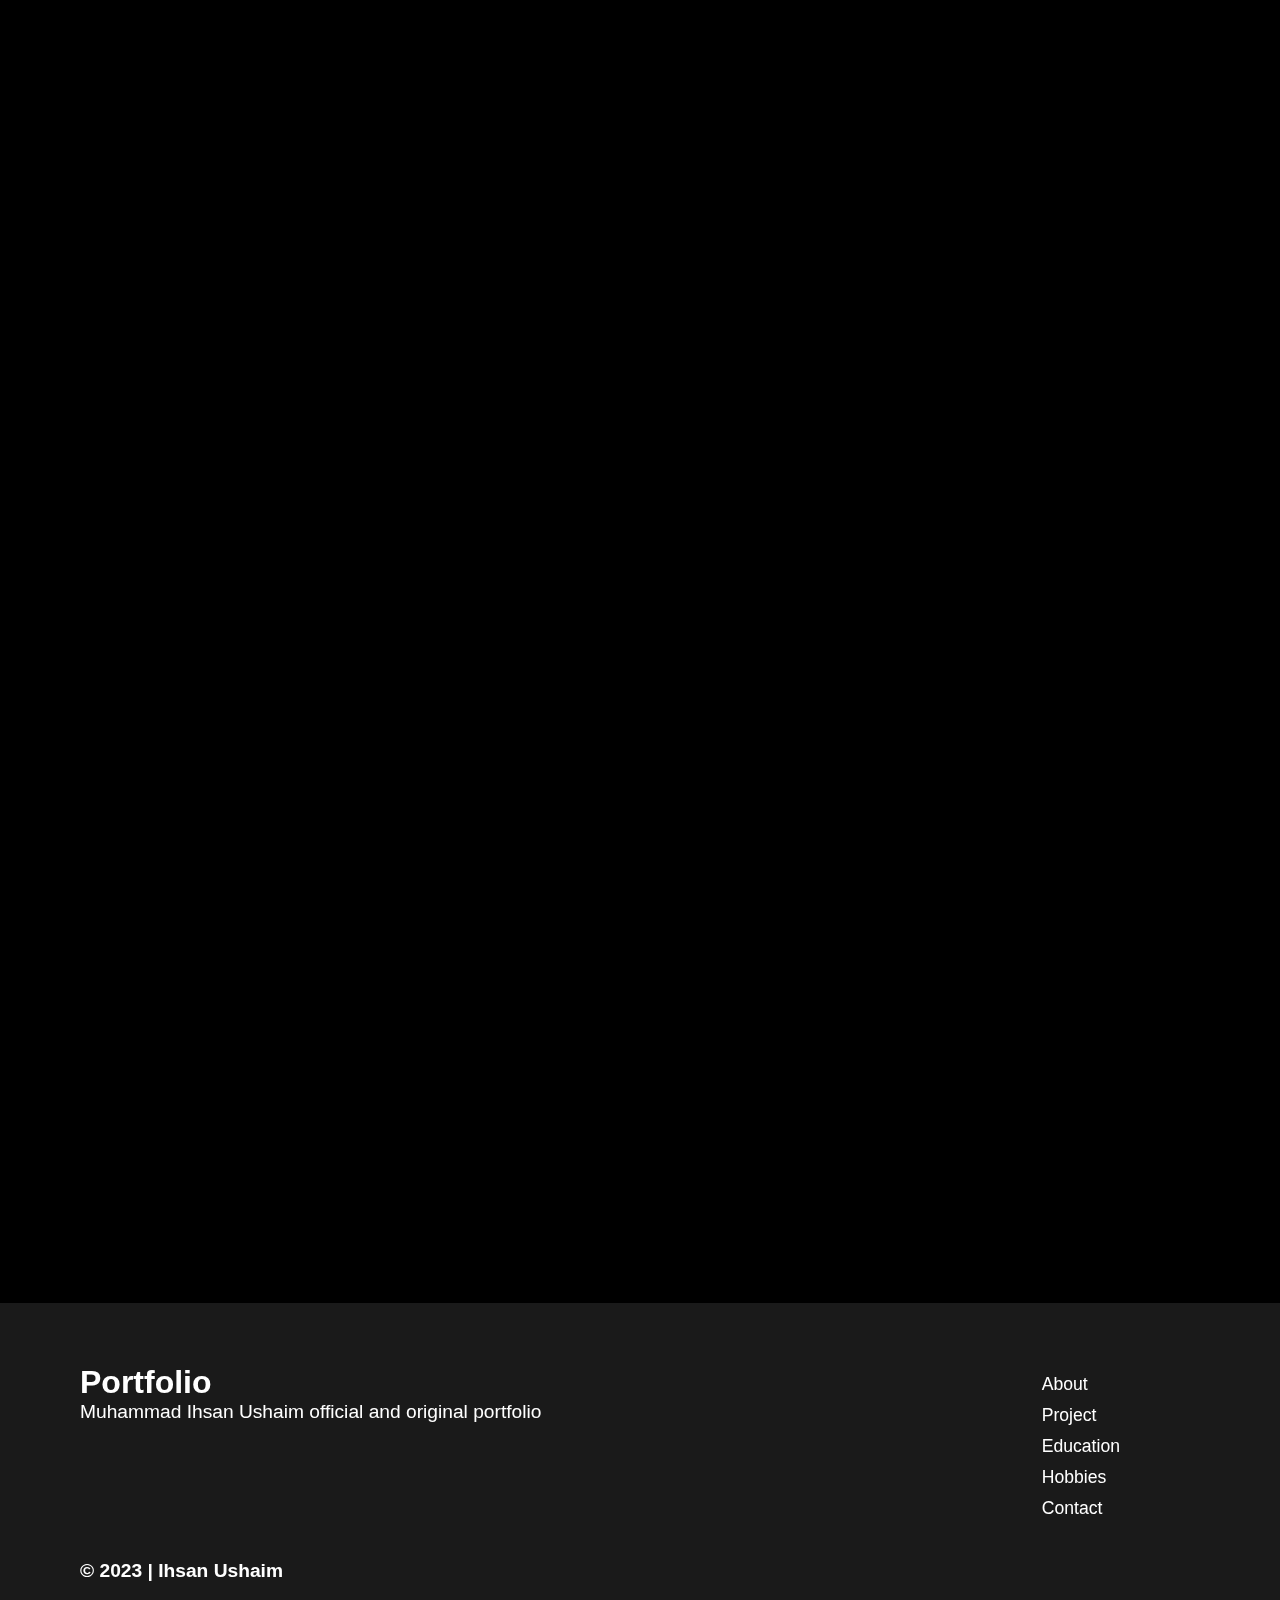
==== commit 323b92c3: "add and fix" ====
--- a/index.html
+++ b/index.html
@@ -52,6 +52,33 @@
         always willing to help others. I'm also a great communicator and able to
         clearly and concisely explain My ideas.
       </p>
+    </section>
+
+    <section class="experience" id="experience" style="overflow: hidden;">
+      <div class="experience-content">
+        <div class="title-experience " data-aos="fade-left" data-aos-duration="800" data-aos-offset="170">
+          <h2>My <span>Experiences</span>.</h2>
+        </div>
+        <div class="desc-experience">
+          <p data-aos="fade-right" data-aos-duration="1000" data-aos-delay="300">Lorem ipsum dolor sit amet consectetur.</p>
+          <p data-aos="fade-right" data-aos-duration="1000" data-aos-delay="500">Lorem ipsum dolor sit amet consectetur.</p>
+          <p data-aos="fade-right" data-aos-duration="1000" data-aos-delay="700">Lorem ipsum dolor sit amet consectetur.</p>
+        </div>
+      </div>
+    </section>
+
+    <section class="expertise" id="expertise">
+      <div class="expertise-content">
+        <div class="title-expertise" data-aos="fade-left" data-aos-duration="800" data-aos-offset="300">
+          <h2>My <span>Expertise</span>.</h2>
+        </div>
+        <div class="desc-expertise">
+          <p data-aos="fade-right" data-aos-duration="1000" data-aos-delay="300">Lorem ipsum, dolor sit amet consectetur adipisicing.</p>
+          <p data-aos="fade-right" data-aos-duration="1000" data-aos-delay="500">Lorem ipsum, dolor sit amet consectetur adipisicing.</p>
+          <p data-aos="fade-right" data-aos-duration="1000" data-aos-delay="700">Lorem ipsum, dolor sit amet consectetur adipisicing.</p>
+          <p class="end" data-aos="fade-right" data-aos-duration="1000" data-aos-delay="900">Lorem ipsum, dolor sit amet consectetur adipisicing.</p>
+        </div>
+      </div>
     </section>
 
     <section class="project" id="project" style="overflow: hidden">
@@ -421,7 +448,7 @@
     <script src="https://unpkg.com/aos@next/dist/aos.js"></script>
     <script>
       AOS.init({
-        once:true
+        once: true,
       });
     </script>
     <script>
--- a/css/style.css
+++ b/css/style.css
@@ -189,7 +189,64 @@
   padding: 4rem 10rem;
   color: white;
 }
-
+/* experience section */
+.experience {
+  background-color: #000;
+  color: #fff;
+  min-height: 50vh;
+  display: flex;
+  justify-content: center;
+  align-items: center;
+}
+
+.experience-content {
+  display: block;
+}
+
+.title-experience h2 {
+  font-size: 2.7rem;
+}
+
+.title-experience h2 span {
+  color: #f1c40f;
+}
+
+.desc-experience {
+  padding: 1rem;
+}
+
+.desc-experience p {
+  padding: 1rem 0 1rem 0;
+}
+/* expertise section */
+.expertise {
+  background-color: #000;
+  color: #fff;
+  min-height: 60vh;
+  display: flex;
+  justify-content: center;
+  align-items: center;
+}
+
+.expertise-content {
+  display: block;
+}
+
+.title-expertise h2 {
+  font-size: 2.7rem;
+  text-align: center;
+}
+
+.title-expertise h2 span {
+  color: #f1c40f;
+}
+
+.desc-expertise {
+  padding: 1rem;
+}
+.desc-expertise p{
+  padding: 1rem;
+}
 /* project section */
 .project {
   min-height: 135vh;
@@ -245,8 +302,11 @@
 }
 /* education section */
 .education {
-  background-color: #000;
-  min-height: 120vh;
+  min-height: 110vh;
+  background-image: url("../img/background-education.png");
+  background-size: cover;
+  background-position: center;
+  background-attachment: fixed;
 }
 
 .education h2 {
@@ -444,7 +504,7 @@
   padding: 0;
 }
 
-.footer .row .col.context p{
+.footer .row .col.context p {
   font-weight: 400;
 }
 
@@ -467,15 +527,15 @@
   margin: 0 2rem 0 0;
 }
 
-.footer .row .col.link .list{
+.footer .row .col.link .list {
   list-style: none;
 }
 
-.list-item  {
+.list-item {
   margin: 10px 0 0 0;
 }
 
-.list a{
+.list a {
   color: #fff;
   font-weight: 500;
   font-size: 1.1rem;
@@ -483,7 +543,7 @@
   margin: 2rem 0 0 0;
 }
 
-.list a:hover{
+.list a:hover {
   color: #f1c40f;
 }
 
@@ -503,4 +563,4 @@
 }
 .footer .row.copy {
   padding: 1rem 0;
-}+}
